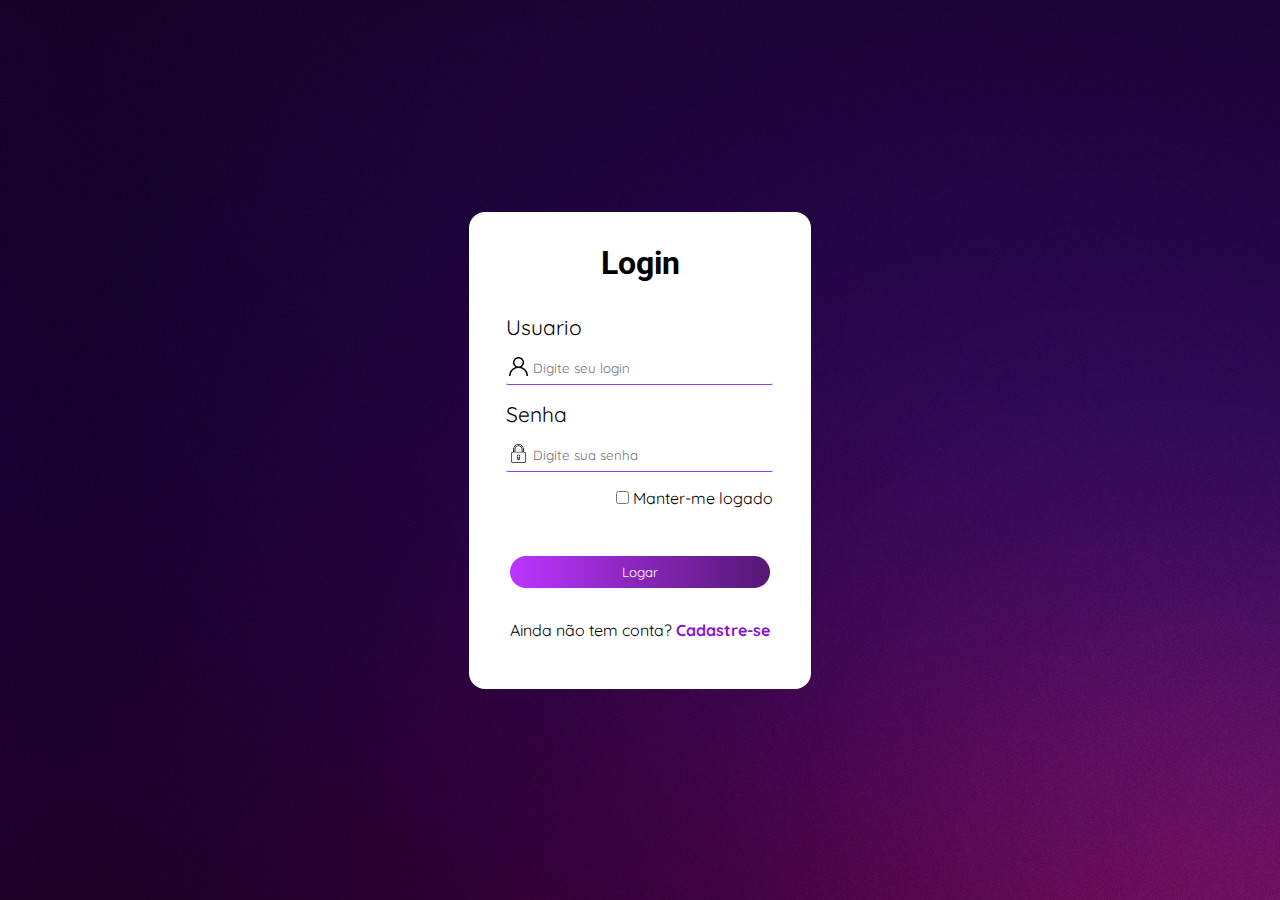
==== index.html @ 061a0914 "Primeiro commit" ====
<!DOCTYPE html>
<html lang="pt-br">
<head>
    <meta charset="UTF-8">
    <meta http-equiv="X-UA-Compatible" content="IE=edge">
    <meta name="viewport" content="width=device-width, initial-scale=1.0">
    <link rel="stylesheet" href="/Style/Bloco.css">
    <title>Validação</title>
</head>
<body>      
        <!--FORMULÁRIO DE LOGIN-->
        <div id="login">
          <form method="post" action=""> 
            <h1>Login</h1> 

            <div class="container-corpo">
            
            <div class="logins">
                <p> 
                    <label for="nome_login" class="texto">Usuario</label>
                <input id="nome_login" name="nome_login" required="required" type="text" placeholder="Digite seu login"/>
                </p>
                
                <p> 
                <label class="texto" for="box-senha">Senha</label>
                <input id="box-senha" name="box-senha" required="required" type="password" placeholder="Digite sua senha" /> 
                </p>
            </div>

            <div class="checkbox">
                <p> 
                <input type="checkbox" name="manterlogado" id="checar" value="" /> 
                <label for="manterlogado">Manter-me logado</label>
                </p>
             </div>
            </div>
             <div class="button">
                <p> 
                <input type="submit" value="Logar" /> 
                </p>
             </div>

             <div class="link">
                <p>
                Ainda não tem conta?
                <a class="cadastro" href="#">Cadastre-se</a>
                </p>
             </div>
          </form>
        </div>

    <script src="/Script/Valid.js"></script>
</body>
</html>
---- Style/Bloco.css ----
@import url('https://fonts.googleapis.com/css2?family=Roboto:wght@700&display=swap');
@import url('https://fonts.googleapis.com/css2?family=Quicksand:wght@300;400;500;600;700&display=swap');
*{
    border: 0px;
    margin: 0px;
    box-sizing: none;
    font-family: 'Quicksand', sans-serif;
}

body{
    background-image: url(/img/592367.jpg);
    background-repeat: no-repeat;
    width: 100%;
    height: 100%;
}

form {
    position: relative;
    height: 53vh;
    width: 38vh;
    display: flex;

    flex-direction: column;
    background: white;
    border-radius: 1rem;
}

#login{
    min-height: 100vh;

    display: flex;
    text-align: center;
    justify-content: center;
    align-items: center;
}

h1{
    margin: 2rem;
    font-family: 'Roboto', sans-serif;
}



.container-corpo {
    width: 16rem;
    display: flex;
    flex-direction: column;
    align-items: end;
    position: relative;
    left: 3rem;
    margin-bottom: 3rem;
}


label.texto {
   display: flex;
   margin-bottom: 0.5rem;
   font-size: 21px;
}

.container-corpo {
    width: 16rem;
    display: flex;
    flex-direction: column;
    align-items: end;
}

/*OS INPUTES*/

#nome_login, #box-senha {
    display: flex;
    border-bottom: 1px solid #933ce2;
    padding: 12px 0rem 0.5rem 27px;
    border-radius: 2px;
    text-align: initial;
    margin-bottom: 1rem;
    width: 15rem;
}

input[type="submit"] {
    padding: 8px 7rem;
    background: linear-gradient(to right, rgb(187 53 255), rgb(85 23 116));
    color: white;
    border-radius: 2rem;
    margin-bottom: 2rem;
    cursor: pointer;
}

input[type='text'] {
    background-image: url(/img/usuario.png);
    background-repeat: no-repeat;
    background-position: 3px 9px;
    background-size: 19px;
}

input[type='password'] {
    background-image: url(/img/cadeado.png);
    background-repeat: no-repeat;
    background-position: 3px 9px;
    background-size: 19px;
}

#nome_login::placeholder{
    padding: 1rem 0;
}

.cadastro {
    text-decoration: none;
    color: #8712d0;
    font-weight: bolder;
}
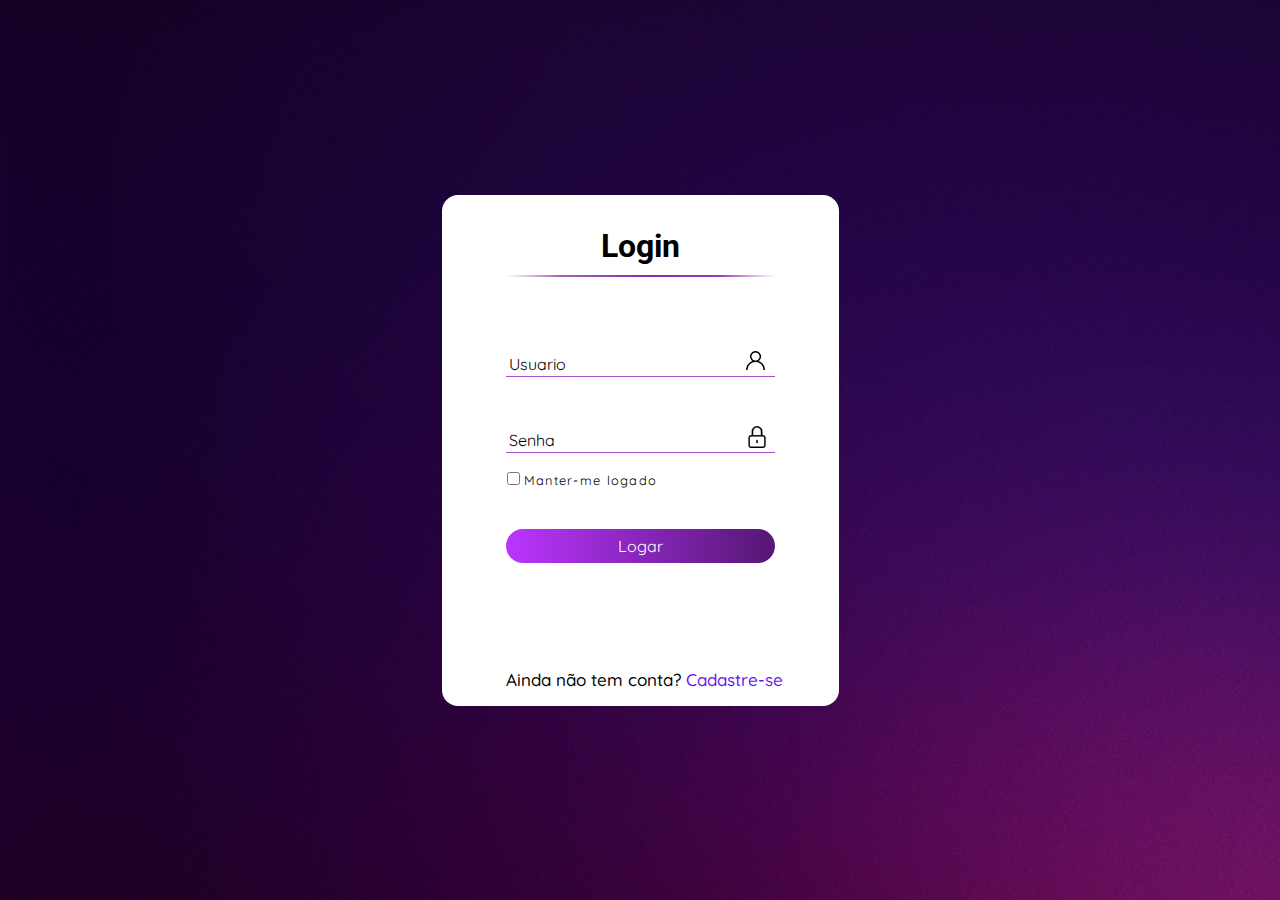
==== commit 16d57d18: "segundo commit" ====
--- a/index.html
+++ b/index.html
@@ -4,51 +4,43 @@
     <meta charset="UTF-8">
     <meta http-equiv="X-UA-Compatible" content="IE=edge">
     <meta name="viewport" content="width=device-width, initial-scale=1.0">
-    <link rel="stylesheet" href="/Style/Bloco.css">
+    <link rel="stylesheet" href="/Style/Login.css">
     <title>Validação</title>
 </head>
 <body>      
         <!--FORMULÁRIO DE LOGIN-->
-        <div id="login">
-          <form method="post" action=""> 
+    <form action=""> 
             <h1>Login</h1> 
+            <div class="input">
+                <input required type="text"/>
+                <label>Usuario</label>
+                <span class="error"></span>
+             </div>
+                
+              <div class="input">
+                <input required type="password"> 
+                  <label>Senha</label>
+                  <span class="error"></span>
+             </div>
 
-            <div class="container-corpo">
-            
-            <div class="logins">
-                <p> 
-                    <label for="nome_login" class="texto">Usuario</label>
-                <input id="nome_login" name="nome_login" required="required" type="text" placeholder="Digite seu login"/>
-                </p>
-                
-                <p> 
-                <label class="texto" for="box-senha">Senha</label>
-                <input id="box-senha" name="box-senha" required="required" type="password" placeholder="Digite sua senha" /> 
-                </p>
+            <div class="checkbox">
+                <input type="checkbox" name="manterlogado" value="" />
+                <label>Manter-me logado</label>
+                 
+
             </div>
 
-            <div class="checkbox">
-                <p> 
-                <input type="checkbox" name="manterlogado" id="checar" value="" /> 
-                <label for="manterlogado">Manter-me logado</label>
-                </p>
-             </div>
-            </div>
              <div class="button">
-                <p> 
                 <input type="submit" value="Logar" /> 
-                </p>
              </div>
 
              <div class="link">
-                <p>
                 Ainda não tem conta?
-                <a class="cadastro" href="#">Cadastre-se</a>
-                </p>
+                <a class="cadastro" href="/IndexCadastro.html">Cadastre-se</a>
              </div>
-          </form>
-        </div>
+     </form>
 
-    <script src="/Script/Valid.js"></script>
+
+     <script src="/Script/ValidLogin.js"></script>
 </body>
 </html>--- a/Style/Login.css
+++ b/Style/Login.css
@@ -0,0 +1,159 @@
+@import url('https://fonts.googleapis.com/css2?family=Roboto:wght@700&display=swap');
+@import url('https://fonts.googleapis.com/css2?family=Quicksand:wght@300;400;500;600;700&display=swap');
+
+:root {
+    --bg-color: #130f0d;
+    --text-color: #f0f0f5;
+    --light-color: rgba(255, 255, 255, 0.04);
+}
+
+*{
+    border: 0px;
+    margin: 0px;
+    box-sizing: none;
+    font-family: 'Quicksand', sans-serif;
+}
+
+
+html {
+    font-family: "Roboto", sans-serif;
+    min-height: 100vh;
+
+    display: flex;
+    text-align: center;
+    justify-content: center;
+    align-items: center;
+}
+
+
+body{
+    background-image: url(/img/592367.jpg);
+    background-repeat: no-repeat;
+}
+
+form {
+    background: white;
+    margin: 32px auto;
+    padding: 2rem 4rem 8rem;
+    display: flex;
+    flex-direction: column;
+    border-radius: 1rem;
+    position: relative;
+}
+
+form h1{
+    margin-bottom: 3rem;
+    font-family: 'Roboto', sans-serif;
+    display: flex;
+    justify-content: center;
+    flex-direction: column;
+}
+
+h1:after {
+    content: ' ';
+    display: block;
+    width: 100%;
+    height: 2px;
+    margin-top: 10px;
+    background: -webkit-linear-gradient(left, rgb(177 147 189 / 0%) 0%,rgb(137 62 167 / 80%) 20%,rgb(132 43 177) 53%,rgb(128 8 167 / 80%) 79%,rgb(183 147 189 / 2%) 100%);
+    background: linear-gradient(left, rgba(147,184,189,0) 0%,rgba(147,184,189,0.8) 20%,rgba(147,184,189,1) 53%,rgba(147,184,189,0.8) 79%,rgba(147,184,189,0) 100%);
+}
+
+div.input {
+    margin-bottom: 24px;
+    position: relative;
+}
+
+.input input {
+        -moz-appearance: none;
+        -webkit-appearance: none;
+        appearance: none;
+        width: 100%;
+        padding: 29px 0 2px 0;
+        border: none;
+        border-bottom: 1px solid #a750cc;
+        background-color: transparent;
+        outline: none;
+        color: #08080a;
+        font-size: 1em;
+    }
+
+.button input {
+    margin: 1rem 0;
+    background: linear-gradient(to right, rgb(187 53 255), rgb(85 23 116));
+    padding: 7px 7rem;
+    border-radius: 2rem;
+    color: white;
+    font-size: 1rem;
+    cursor: pointer;
+    margin: 2rem 0px 15px;
+}
+
+.input label {
+    position: absolute;
+    top: 29px;
+    left: 3px;
+    color: black;
+    transition: .4s;
+}
+
+input:focus ~ label,
+input:valid ~ label {
+    transform: translateY(-24px);
+    font-size: 0.8em;
+    letter-spacing: 0.1em;
+}
+
+.checkbox {
+    position: relative;
+    right: 58px;
+    bottom: 0.5rem;
+}
+
+.cadastro {
+    color: rgb(103 20 235);
+    text-decoration: none;
+    cursor: pointer;
+}
+
+.link {
+    /* position: relative; */
+    position: absolute;
+    bottom: 1rem;
+    font-size: 17px;
+    font-weight: 500;
+}
+
+input[type='text'] {
+    background-image: url(/img/usuario.png);
+    background-repeat: no-repeat;
+    background-position: 15rem 26px;
+    background-size: 19px;
+}
+
+input[type='password'] {
+    background-image: url(/img/cadeado.png);
+    background-repeat: no-repeat;
+    background-position: 15rem 25px;
+    background-size: 22px;
+}
+
+.input span.error {
+    display: flex;
+    
+    padding: 0;
+
+    background-color: rgba(255, 0, 0, 0.2);
+}
+
+.input span.error.active {
+    flex-direction: ce;
+    border: 1px red;
+    padding: 0.4em;
+    display: flex;
+    align-items: center;
+    justify-content: center;
+    color: black;
+    font-weight: 400;
+    border-radius: 1px 1px 6px 6px;
+}
